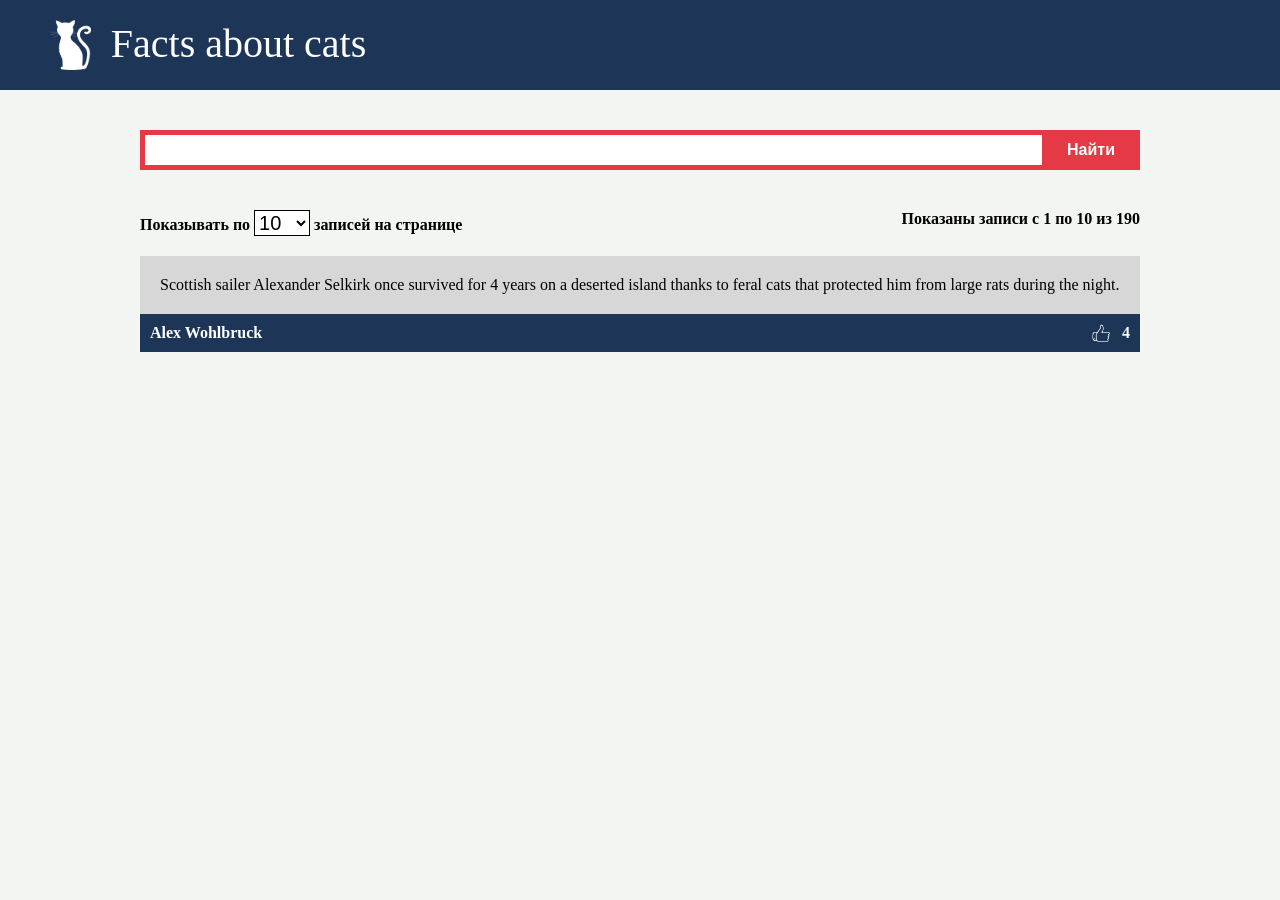
==== cat-facts/index.html @ 84543e0b "Add files via upload" ====
<!DOCTYPE html>
<html lang="en">
<head>
    <meta charset="UTF-8">
    <meta name="viewport" content="width=device-width, initial-scale=1.0">
    <title>Cats facts</title>
    <link rel="stylesheet" href="styles.css">
</head>
<body>
    <header class="header">
        <nav>
            <img class="logo" src="images/cat_white.png">
            <div class="title">Facts about cats</div>
        </nav>
    </header>
    <main>
        <div class="container">
            <div class="search-form">
                <input type="text" class="search-field">
                <button class="search-btn">Найти</button>
            </div>
            <div class="pagination-info">
                <span>
                    Показывать по
                    <select name="per-page" class="per-page-btn">
                        <option>5</option>
                        <option selected>10</option>
                        <option>15</option>
                        <option>20</option>
                        <option>25</option>
                        <option>50</option>
                        <option>100</option>
                    </select>
                    записей на странице
                </span>
                <span class="current-interval-info">
                    Показаны записи с <span class="current-interval-start">1</span> по <span class="current-interval-end">10</span> из <span class="total-count">190</span>
                </span>
            </div>
            <div class="facts-list" data-url="http://cat-facts-api.std-900.ist.mospolytech.ru/facts">
                <div class="facts-list-item">
                    <div class="item-content">
                        Scottish sailer Alexander Selkirk once survived for 4 years on a deserted island thanks to feral cats that protected him
                        from large rats during the night.
                    </div>
                    <div class="item-footer">
                        <div class="author-name">
                            Alex Wohlbruck
                        </div>
                        <div class="upvotes">
                            4
                        </div>
                    </div>
                </div>
            </div>
            <div class="pagination">
                <!-- <button class="btn first-page-btn" data-page="1">Первая страница</button>
                <div class="pages-btn">
                    <button class="btn active" data-page="1">1</button>
                    <button class="btn" data-page="2">2</button>
                    <button class="btn" data-page="3">3</button>
                </div>
                <button class="btn last-page-btn">Последняя страница</button> -->
            </div>
        </div>
    </main>

    <script src="main.js" defer></script>
</body>
</html>
---- cat-facts/styles.css ----
body {
    margin: 0;
    background-color: #F2F5F1;
}

.header {
    background-color: #1d3557;
    color: white;
    font-size: 40px;
    padding: 20px;
    padding-left: 50px;
}

.header > nav {
    display: flex;
}

.title {
    margin-left: 20px;
}

.logo {
    max-height: 50px;
}

.container {
    max-width: 1000px;
    margin: 0 auto;
    padding: 0 20px;
}

.facts-list-item {
    margin-top: 20px;
    background-color: #d7d7d7;
}

.item-content {
    padding: 20px;
}

.item-footer {
    display: flex;
    padding: 10px;
    background-color: #1d3557;
    color: white;
    font-weight: bold;
}

.author-name {
    flex-grow: 1;
}

.upvotes {
    background-image: url('images/upvote_white.png');
    background-position: left;
    background-size: contain;
    background-repeat: no-repeat;
    padding-left: 30px;
}

.pagination-info {
    margin-top: 20px;
    font-weight: bold;
    display: flex;
}

.current-interval-info {
    margin-left: auto;
}

.per-page-btn {
    background-color: white;
    font-size: 20px;
    border: 1px solid black;
}

.pagination {
    display: flex;
    justify-content: space-between;
    margin: 40px 0;
    height: 40px;
}

.btn {
    background-color: #e63946;
    padding: 0 10px;
    font-size: 100%;
    font-weight: bold;
    color: white;
    outline: none;
    cursor: pointer;
    height: 100%;
    border: 5px solid #e63946;
    box-sizing: border-box;
}

.btn:hover {
    background-color: #F2F5F1;
    color: black;
}

.active {
    background-color: #F2F5F1;
    color: black;
}

.first-page-btn, .last-page-btn {
    width: 250px;
}

.pages-btns > button {
    margin-right: 5px;
}

.search-form {
    margin: 40px 0;
    display: flex;
}

.search-field {
    flex-grow: 1;
    height: 40px;
    border: 5px solid #e63946;
    box-sizing: border-box;
    padding: 0 20px;
    font-size: 100%;
    outline: none;
}

.search-btn {
    padding: 0 20px;
    font-size: 100%;
    font-weight: bold;
    background-color: #e63946;
    border: 5px solid #e63946;
    border-left: none;
    color: white;
    outline: none;
    cursor: pointer;
    box-sizing: border-box;
}

.search-btn:hover {
    background-color: #F2F5F1;
    color: black;
}
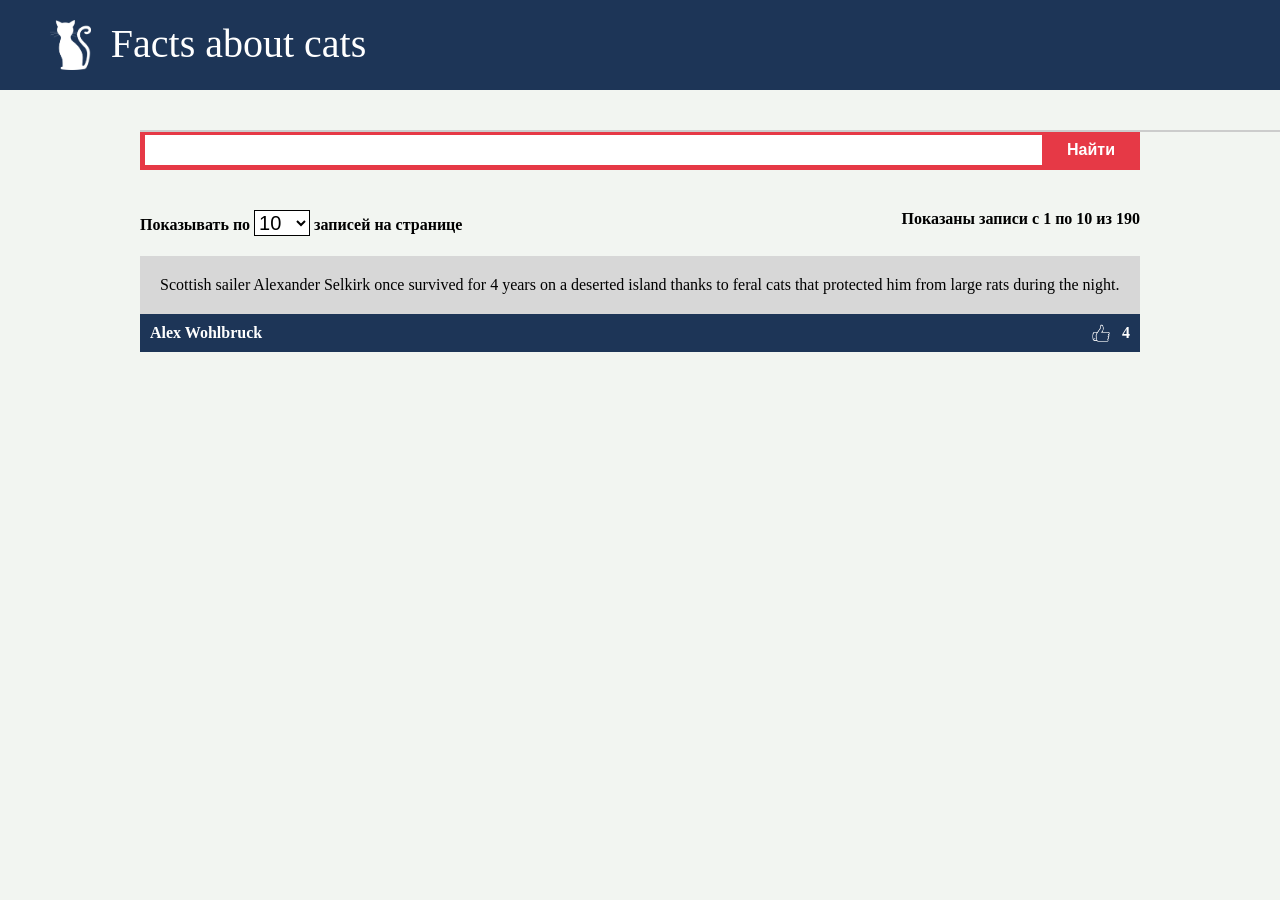
==== commit fc87cc3a: "Add files via upload" ====
--- a/cat-facts/index.html
+++ b/cat-facts/index.html
@@ -16,9 +16,11 @@
     <main>
         <div class="container">
             <div class="search-form">
-                <input type="text" class="search-field">
+                <input type="text" id="searchField" class="search-field">
                 <button class="search-btn">Найти</button>
+                <div class="autocomplete-dropdown" id="autocompleteDropdown"></div>
             </div>
+            
             <div class="pagination-info">
                 <span>
                     Показывать по
@@ -54,17 +56,10 @@
                 </div>
             </div>
             <div class="pagination">
-                <!-- <button class="btn first-page-btn" data-page="1">Первая страница</button>
-                <div class="pages-btn">
-                    <button class="btn active" data-page="1">1</button>
-                    <button class="btn" data-page="2">2</button>
-                    <button class="btn" data-page="3">3</button>
-                </div>
-                <button class="btn last-page-btn">Последняя страница</button> -->
             </div>
         </div>
     </main>
-
     <script src="main.js" defer></script>
 </body>
-</html>+</html>
+ 
--- a/cat-facts/styles.css
+++ b/cat-facts/styles.css
@@ -143,4 +143,23 @@
 .search-btn:hover {
     background-color: #F2F5F1;
     color: black;
+}
+
+.autocomplete-dropdown {
+    position: absolute;
+    width: 100%;
+    max-height: 150px;
+    overflow-y: auto;
+    border: 1px solid #ccc;
+    background-color: #fff;
+    z-index: 1;
+}
+
+.autocomplete-item {
+    padding: 10px;
+    cursor: pointer;
+}
+
+.autocomplete-item:hover {
+    background-color: #f0f0f0;
 }
